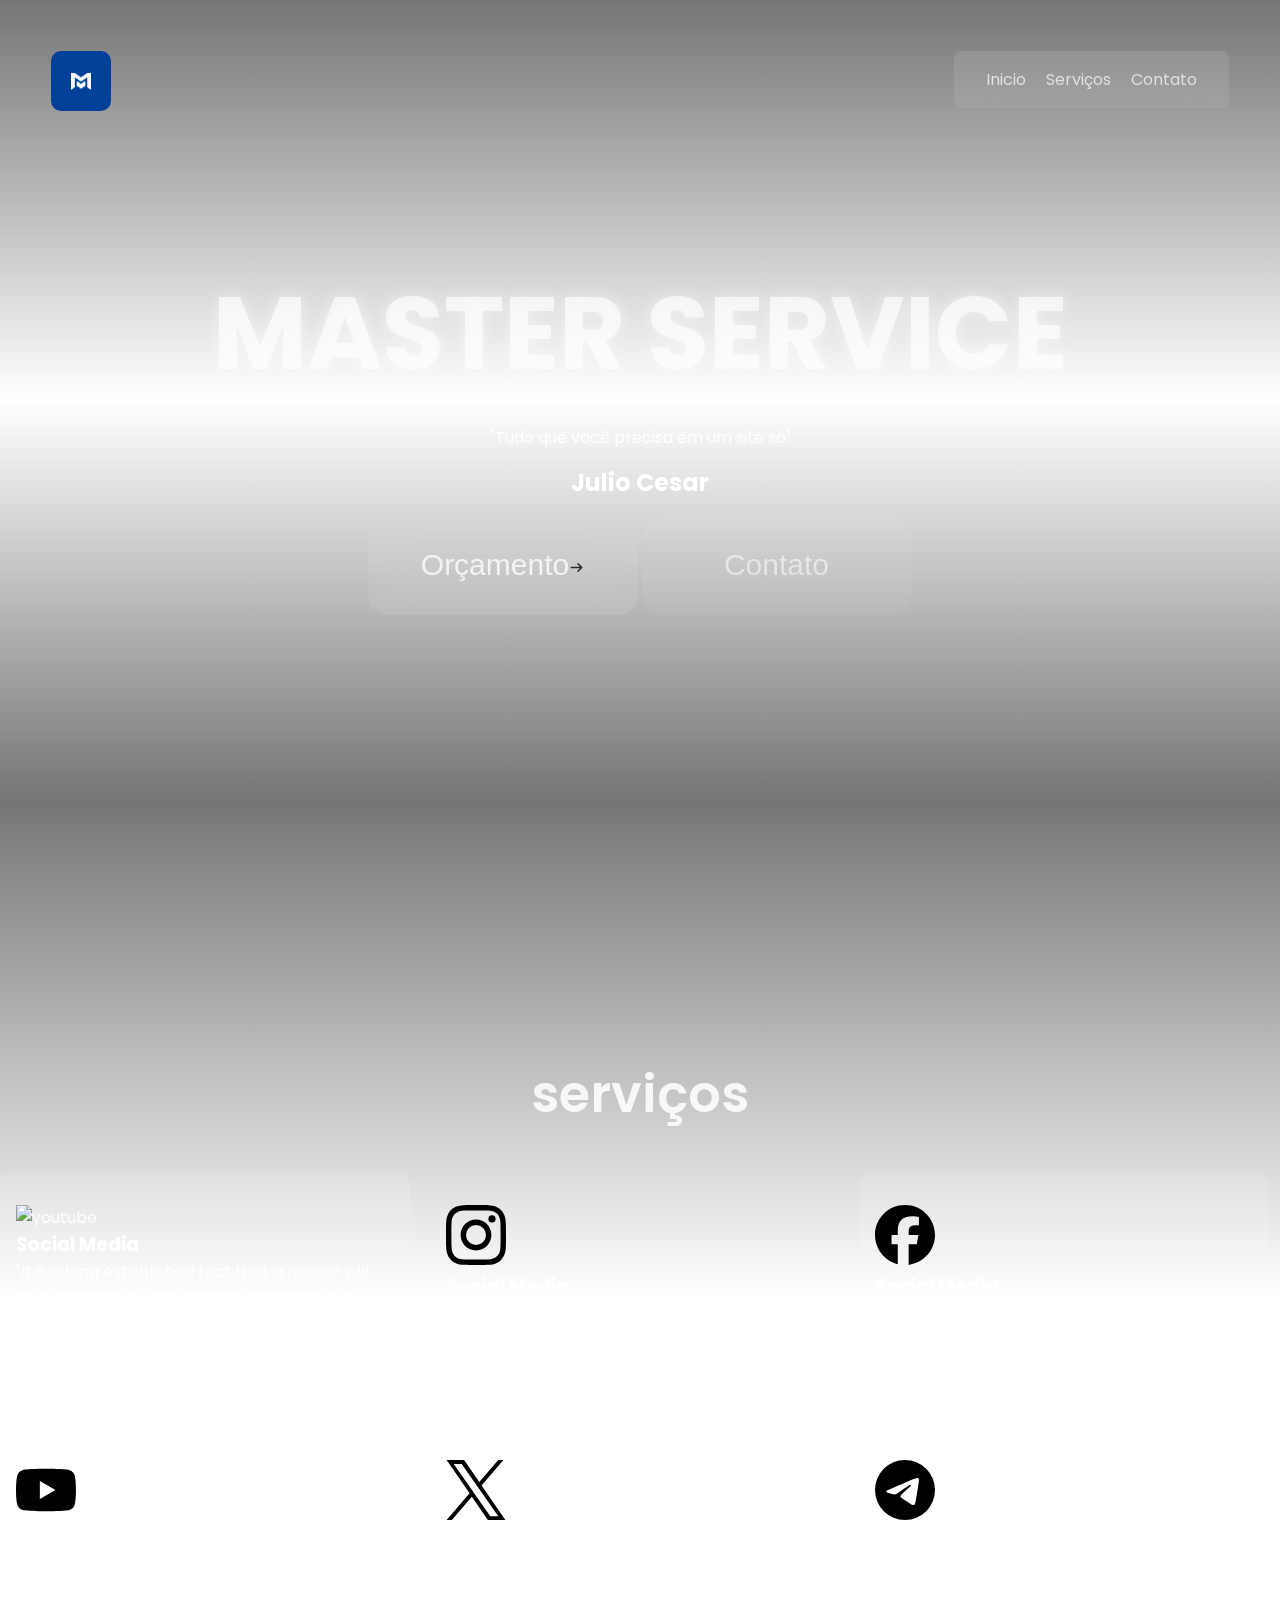
==== index.html @ 33348b89 "criado" ====
<!doctype html>
<html lang="pt-br">

<head>
  <meta charset="UTF-8" />
  <meta name="viewport" content="width=device-width, initial-scale=1.0" />
  <link rel="stylesheet" href="style.css">
  <link rel="preconnect" href="https://fonts.googleapis.com">
  <link rel="preconnect" href="https://fonts.gstatic.com" crossorigin>
  <link
    href="https://fonts.googleapis.com/css2?family=Poppins:ital,wght@0,100;0,200;0,300;0,400;0,500;0,600;0,700;0,800;0,900;1,100;1,200;1,300;1,400;1,500;1,600;1,700;1,800;1,900&display=swap"
    rel="stylesheet">
  <title>Master Service</title>
</head>

<body>
  <header>
    <img class="logo" src="assets/logo Master Service.png" alt="Logo">
    <nav>
      <ul>
        <li><a href="#inicio">Inicio</a></li>
        <li><a href="#servicos">Serviços</a></li>
        <li><a href="https://wa.me/5515992803358" target="_blank">Contato</a></li>
      </ul>
    </nav>
  </header>

  <!-- SEÇÂO 1 -->
  <section class="seçao1" id="inicio">
    <h2>MASTER SERVICE</h2>
    <p>"Tudo que você precisa em um site só"</p>
    <div>
      <H1>Julio Cesar</H1>
    </div>
    <div class="buttons">
      <button>Orçamento<img class="arrow" src="assets/arrow-right-solid-full.svg" alt=""></button>
     <a class="wzap" href="https://wa.me/5515992803358" target="_blank"><button>Contato</button></a>
    </div>
    <div class="transiçao"></div>
  </section>

  <!-- SEÇÃO 2 -->
  <section class="seçao2" id="servicos">
    <h2>serviços</h2>
    <div class="divCard">
      <div class="card branco">
        <img src="assets/youtubenegative.svg" alt="youtube">
        <h3>Social Media</h3>
        <p>
          "It is a long established fact that a reader will be distracted by
          the readable content of a page when looking at its layout."
        </p>
      </div>
      <div class="card">
        <img src="assets/instagram.svg" alt="instagram">
        <h3>Social Media</h3>
        <p>
          "It is a long established fact that a reader will be distracted by
          the readable content of a page when looking at its layout."
        </p>
      </div>
      <div class="card branco">
        <img src="assets/facebook.svg" alt="facebook">
        <h3>Social Media</h3>
        <p>
          "It is a long established fact that a reader will be distracted by
          the readable content of a page when looking at its layout."
        </p>
      </div>
      <div class="card">
        <img src="assets/youtube.svg" alt="youtube">
        <h3>Social Media</h3>
        <p>
          "It is a long established fact that a reader will be distracted by
          the readable content of a page when looking at its layout."
        </p>
      </div>
      <div class="card branco">
        <img src="assets/x.svg" alt="x">
        <h3>Social Media</h3>
        <p>
          "It is a long established fact that a reader will be distracted by
          the readable content of a page when looking at its layout."
        </p>
      </div>
      <div class="card">
        <img src="assets/telegram.svg" alt="telegram">
        <h3>Social Media</h3>
        <p>
          "It is a long established fact that a reader will be distracted by
          the readable content of a page when looking at its layout."
        </p>
      </div>
    </div>
    <!-- SEÇÃO TRABALHOS -->
    <h2>Trabalho </h2>
    <p> "It is a long established fact that a reader will be distracted by
      the readable content of a page when looking at its layout."</p>


  </section>
</body>

</html>
---- style.css ----
.arrow{
  width: 15px;
  height: auto;
}

*{
  margin: 0;
  padding: 0;
  box-sizing: border-box;
}

html{
  scroll-behavior: smooth;

}

body{
   background-image: url("assets/abstract-luxury-gradient-blue-background-smooth-dark-blue-with-black-vignette-studio-banner.jpg");
  background-size: cover; 
  color: white;
  font-family: 'Poppins';
}

button{
  width: 270px;
  height: 100px;
  background-color: rgba(255, 255, 255, 0.096);
  padding: 16px 32px;
  border-radius: 20px;
  backdrop-filter: blur(20px);
  border: none;
  color: white;
  font-size: 30px;
  cursor: pointer;
  opacity: 0.8;
  transition: all 0.3s;

}
button:hover{
  opacity: 1;
  transform: translateY(5px);
  box-shadow: 0 5px 10px rgba(255, 255, 255, 0.2);
}

.logo{
  width: 60px;
  height: auto;
  border-radius: 10px;
}
header{
  display: flex;
  justify-content: space-between;
  padding: 4%;
  position: fixed;
  top: 0;
  left: 0;
  right: 0;
  z-index: 1000;

  nav ul{
    display: flex;
    gap: 20px;
    list-style-type: none;
    background-color: rgba(255, 255, 255, 0.096);
    padding: 16px 32px;
    border-radius: 8px;
    backdrop-filter: blur(20px);

  }
}

a{
  color: white;
  opacity: .7;
  text-decoration: none;
  transition: all 0.3s;
}
a:hover{
  opacity: 1;
} 

.seçao1::before{
  content: "";
  position: absolute;
  top: 0;
  left: 0;
  width: 100%;
  height: 800px;
  background: linear-gradient( rgba(0, 0, 0, 0.541), rgba(0, 0, 0, 0), rgba(0, 0, 0, 0.541));
  z-index: -1;
}
.seçao1{
 
  display: flex;
  flex-direction: column;
  width: 100%;
  height: 800px;
  align-items: center;
  gap: 15px;
  padding: 20% 0;
  h2 {
    position: 1000px 500px;
    font-size: 8vw;
    font-weight: 600px;
    color: rgba(255, 255, 255, 0.623);
    text-shadow: 0 0 15px rgba(255, 255, 255, 0.5);

  }  
 
}

.conteudoPrincipal{
  display: flex;
  flex-direction: column;
  gap: 20px;
  align-items: center;
  justify-content: center;
  h1{
    font-size: 5vw;
    font-weight: 600;
    color: rgb(255, 255, 255);
    
  }

  .buttons{
    display: flex;
    align-items: center;
    justify-content: center;
   
    }

}

  .seçao2::before{
    content: "";
    position: absolute;
    top: 0;
    left: 0;
    width: 100%;
    height: 100%;
    background: linear-gradient( rgba(0, 0, 0, 0.541), rgba(0, 0, 0, 0), rgba(0, 0, 0, 0));
    z-index: -1;
  }

.seçao2{
  position: relative;
  height: 1000px;
  background-color: rgba(19, 12, 41, 0);
  display: flex;
  flex-direction: column;
  align-items: center;
  gap: 40px;
  padding: 20% 0;

  h2{
    font-size: 4vw;
    font-weight: 600;
    color: rgba(255, 255, 255, 0.863);
  }

  .divCard{
    display: flex;
    gap: 20px;
    flex-wrap: wrap;;

  }

  .card{
    width: 32%;
    padding: 32px 16px;
  }

  .branco{
    background-color: rgba(255, 255, 255, 0.10);
    border-radius: 10px;  }
}

.transiçao{
  position: inherit;;
  bottom: 0;
  width: 100%;
  height: 60px;
  background: linear-gradient(to bottom, transparent, rgba(19, 12, 41, 0.658), transparent);
}

img{ height: 60px;
  width: auto;
}
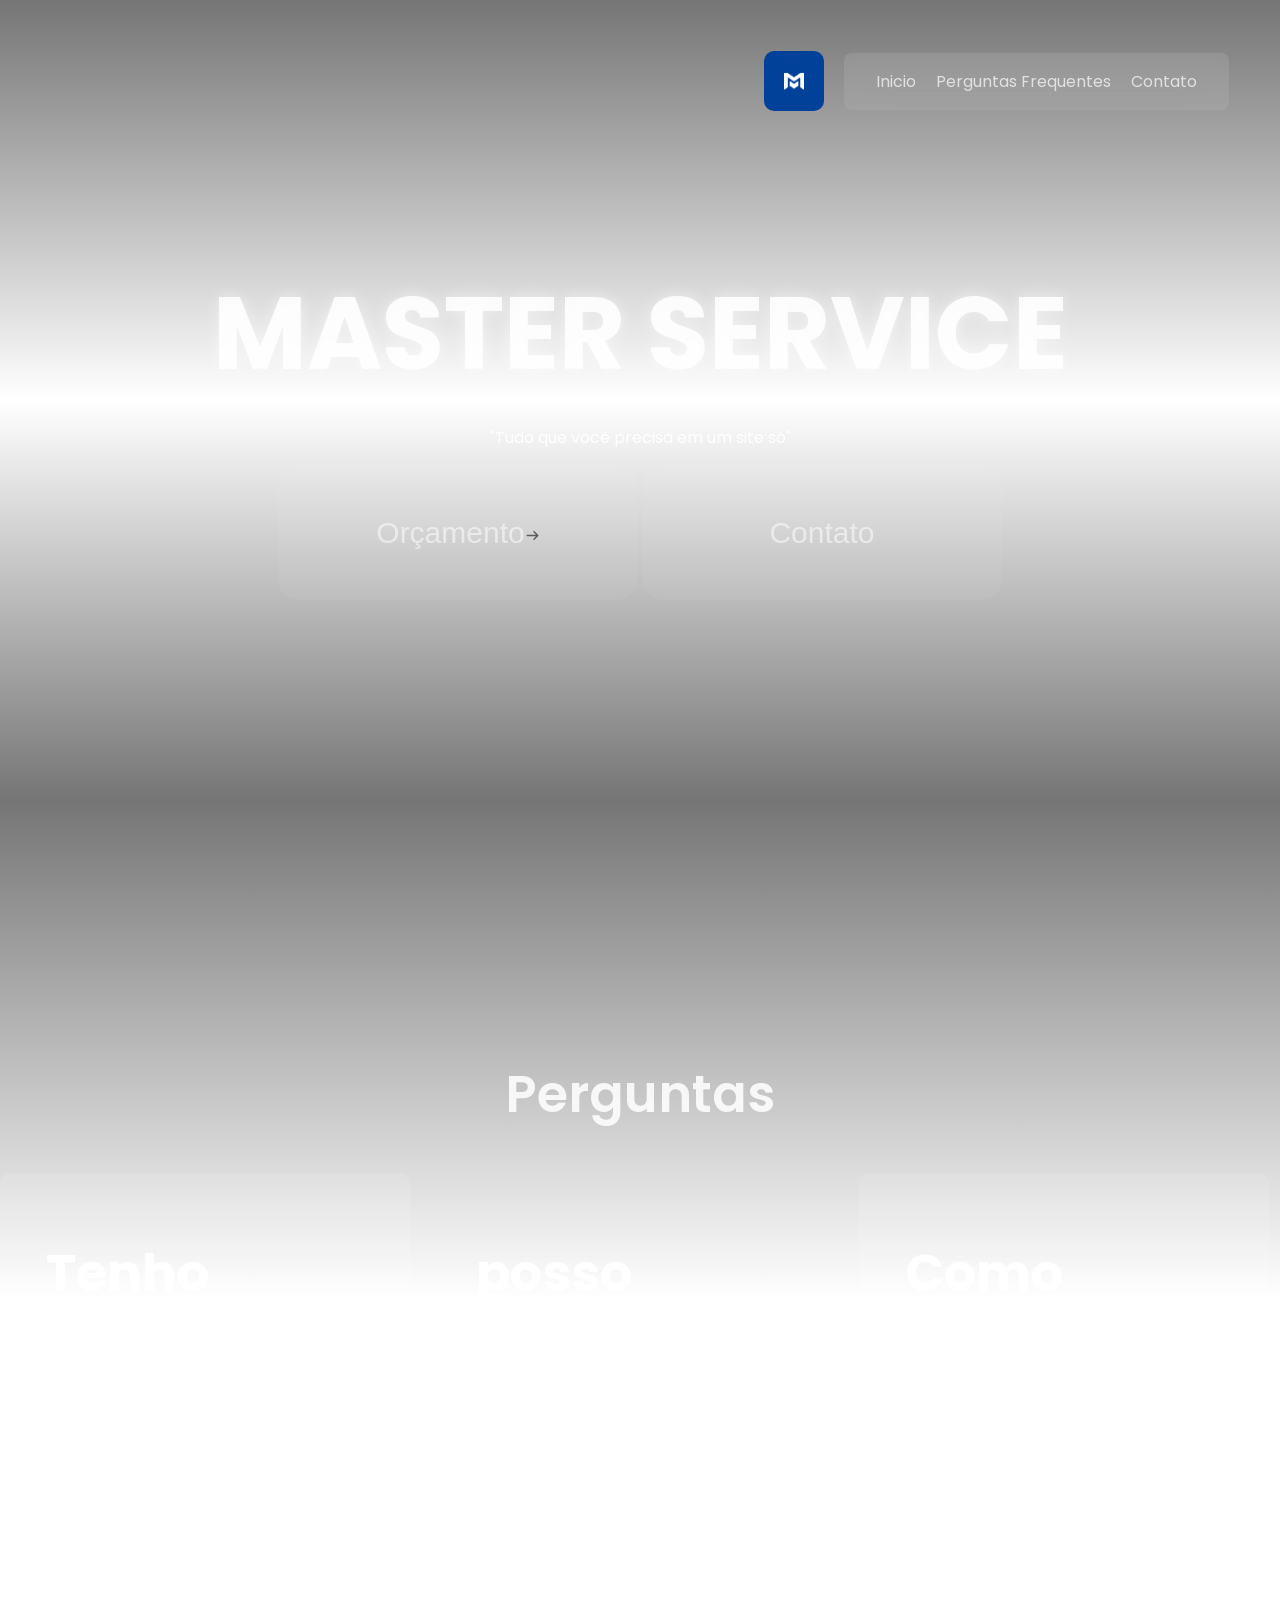
==== commit 90d543da: "Add files via upload" ====
--- a/index.html
+++ b/index.html
@@ -19,7 +19,7 @@
     <nav>
       <ul>
         <li><a href="#inicio">Inicio</a></li>
-        <li><a href="#servicos">Serviços</a></li>
+        <li><a href="#servicos">Perguntas Frequentes</a></li>
         <li><a href="https://wa.me/5515992803358" target="_blank">Contato</a></li>
       </ul>
     </nav>
@@ -29,11 +29,8 @@
   <section class="seçao1" id="inicio">
     <h2>MASTER SERVICE</h2>
     <p>"Tudo que você precisa em um site só"</p>
-    <div>
-      <H1>Julio Cesar</H1>
-    </div>
     <div class="buttons">
-      <button>Orçamento<img class="arrow" src="assets/arrow-right-solid-full.svg" alt=""></button>
+     <a href="orcamento.html"><button>Orçamento<img class="arrow" src="assets/arrow-right-solid-full.svg" alt=""></button></a> 
      <a class="wzap" href="https://wa.me/5515992803358" target="_blank"><button>Contato</button></a>
     </div>
     <div class="transiçao"></div>
@@ -41,62 +38,33 @@
 
   <!-- SEÇÃO 2 -->
   <section class="seçao2" id="servicos">
-    <h2>serviços</h2>
+    <h2>Perguntas</h2>
     <div class="divCard">
       <div class="card branco">
-        <img src="assets/youtubenegative.svg" alt="youtube">
-        <h3>Social Media</h3>
-        <p>
-          "It is a long established fact that a reader will be distracted by
-          the readable content of a page when looking at its layout."
-        </p>
+        <h3>Tenho garantia sobre o produto?</h3>
+        <i>dependo do metodo de compra e de seu caso, mas normalmente sim!</i>
       </div>
       <div class="card">
-        <img src="assets/instagram.svg" alt="instagram">
-        <h3>Social Media</h3>
-        <p>
-          "It is a long established fact that a reader will be distracted by
-          the readable content of a page when looking at its layout."
-        </p>
+         <h3>posso garantir meu rembolso?</h3>
+          <i>Sim! Se o rembolso entrar dentro de nossos termos e condiçôes.</i>
       </div>
       <div class="card branco">
-        <img src="assets/facebook.svg" alt="facebook">
-        <h3>Social Media</h3>
-        <p>
-          "It is a long established fact that a reader will be distracted by
-          the readable content of a page when looking at its layout."
-        </p>
+        <h3>Como resgato meu rembolso?</h3>
+        <i>Na botão de "Ajuda" no canto superior direito da tela</i>
       </div>
       <div class="card">
-        <img src="assets/youtube.svg" alt="youtube">
-        <h3>Social Media</h3>
-        <p>
-          "It is a long established fact that a reader will be distracted by
-          the readable content of a page when looking at its layout."
-        </p>
-      </div>
-      <div class="card branco">
-        <img src="assets/x.svg" alt="x">
-        <h3>Social Media</h3>
-        <p>
-          "It is a long established fact that a reader will be distracted by
-          the readable content of a page when looking at its layout."
-        </p>
-      </div>
-      <div class="card">
-        <img src="assets/telegram.svg" alt="telegram">
-        <h3>Social Media</h3>
-        <p>
-          "It is a long established fact that a reader will be distracted by
-          the readable content of a page when looking at its layout."
-        </p>
+         <h3>a quanto tempo essa empresa existe?</h3>
+          <i>Somos novos no mercado, mas a empresa que mais fornece detalhe e segurança de seu envio</i>
       </div>
     </div>
+        
     <!-- SEÇÃO TRABALHOS -->
-    <h2>Trabalho </h2>
+    <h3>Trabalho</h3>
+    <div>
+      <img class="divImagens" src="assets/fiona-murray-degraaff-qZ7tPLt4-vQ-unsplash.jpg" alt=>
+    </div>
     <p> "It is a long established fact that a reader will be distracted by
       the readable content of a page when looking at its layout."</p>
-
 
   </section>
 </body>
--- a/style.css
+++ b/style.css
@@ -10,7 +10,7 @@
 }
 
 html{
-  scroll-behavior: smooth;
+  scroll-behavior: smooth;  
 
 }
 
@@ -22,8 +22,8 @@
 }
 
 button{
-  width: 270px;
-  height: 100px;
+  width: 40vh;
+  height: 15vh;
   background-color: rgba(255, 255, 255, 0.096);
   padding: 16px 32px;
   border-radius: 20px;
@@ -44,18 +44,20 @@
 
 .logo{
   width: 60px;
-  height: auto;
+  height: 60px;
   border-radius: 10px;
 }
 header{
   display: flex;
-  justify-content: space-between;
+  align-items: center;
   padding: 4%;
   position: fixed;
   top: 0;
-  left: 0;
   right: 0;
+  left: auto;
   z-index: 1000;
+  gap: 20px;
+  width: auto;
 
   nav ul{
     display: flex;
@@ -102,7 +104,7 @@
     position: 1000px 500px;
     font-size: 8vw;
     font-weight: 600px;
-    color: rgba(255, 255, 255, 0.623);
+    color: rgba(255, 255, 255, 0.856);
     text-shadow: 0 0 15px rgba(255, 255, 255, 0.5);
 
   }  
@@ -161,11 +163,15 @@
   .divCard{
     display: flex;
     gap: 20px;
-    flex-wrap: wrap;;
+    flex-wrap: wrap;
+    font-size: 0.90rem;
 
   }
 
   .card{
+    display: grid;
+    grid-template-columns: repeat(auto-fit, minmax(250px, 1fr));
+    gap: 2rem;
     width: 32%;
     padding: 32px 16px;
   }
@@ -173,6 +179,11 @@
   .branco{
     background-color: rgba(255, 255, 255, 0.10);
     border-radius: 10px;  }
+
+    h3{
+      padding: 30px;
+      font-size: 4vw;
+    }
 }
 
 .transiçao{
@@ -186,3 +197,137 @@
 img{ height: 60px;
   width: auto;
 }
+
+.divImagens{
+  width: 100vh;
+  height: auto;
+  display: flex;
+  align-items: right;
+  justify-content: right;
+  flex-direction: column;
+}
+
+/* RESPONSIVIDADE */
+@media (max-width: 768px) {
+  button {
+    width: 90%;
+    max-width: 280px;
+    height: auto;
+    padding: 12px 20px;
+    font-size: 18px;
+  }
+  
+  .logo {
+    width: 45px;
+    height: 45px;
+  }
+  
+  header {
+    padding: 3%;
+    right: 0;
+    left: auto;
+    width: auto;
+  }
+  
+  nav ul {
+    gap: 12px;
+    padding: 12px 20px;
+    font-size: 13px;
+  }
+  
+  .seçao1 {
+    height: auto;
+    padding: 120px 5% 30px 5%;
+  }
+  
+  .seçao1::before {
+    height: 100%;
+  }
+  
+  .seçao1 h2 {
+    font-size: 28px;
+  }
+  
+  .seçao2 {
+    height: auto;
+    padding: 40px 5%;
+  }
+  
+  .seçao2 h2 {
+    font-size: 24px;
+  }
+  
+  .divCard {
+    flex-direction: column;
+    align-items: center;
+  }
+  
+  .card {
+    width: 100%;
+    max-width: 280px !important;
+    padding: 20px 16px;
+  }
+  
+  .card h3 {
+    font-size: 18px;
+    padding: 10px 0;
+  }
+  
+  .divImagens {
+    width: 90%;
+    max-width: 100%;
+  }
+}
+
+@media (max-width: 480px) {
+  button {
+    width: 100%;
+    font-size: 16px;
+    padding: 10px 16px;
+    height: auto;
+  }
+  
+  .logo {
+    width: 40px;
+    height: 40px;
+  }
+  
+  header {
+    padding: 2%;
+    right: 0;
+    left: auto;
+    width: auto;
+  }
+  
+  nav ul {
+    gap: 10px;
+    padding: 10px 16px;
+    font-size: 12px;
+  }
+  
+  .seçao1 {
+    padding: 80px 5% 20px 5%;
+  }
+  
+  .seçao1 h2 {
+    font-size: 22px;
+  }
+  
+  .seçao2 {
+    padding: 30px 5%;
+  }
+  
+  .seçao2 h2 {
+    font-size: 20px;
+  }
+  
+  .card {
+    width: 100% !important;
+    padding: 15px 12px;
+  }
+  
+  .card h3 {
+    font-size: 16px;
+    padding: 8px 0;
+  }
+}
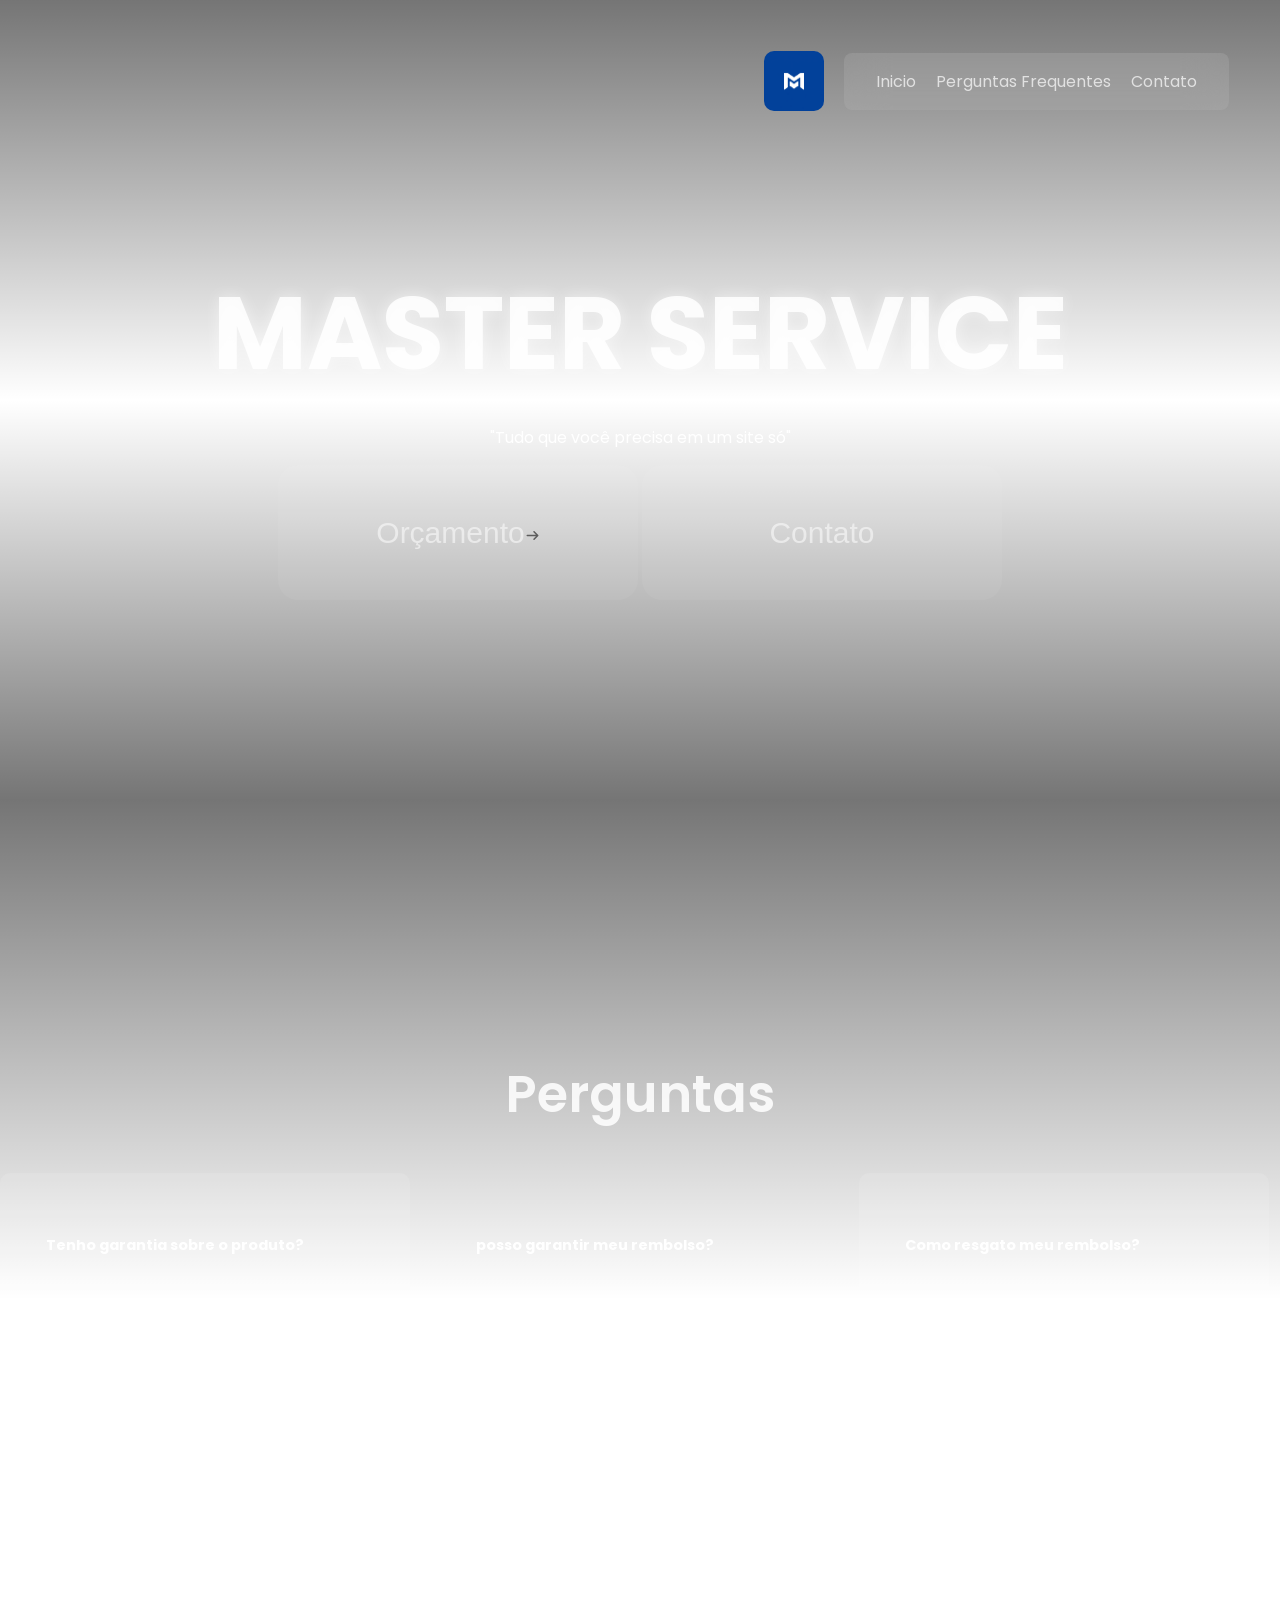
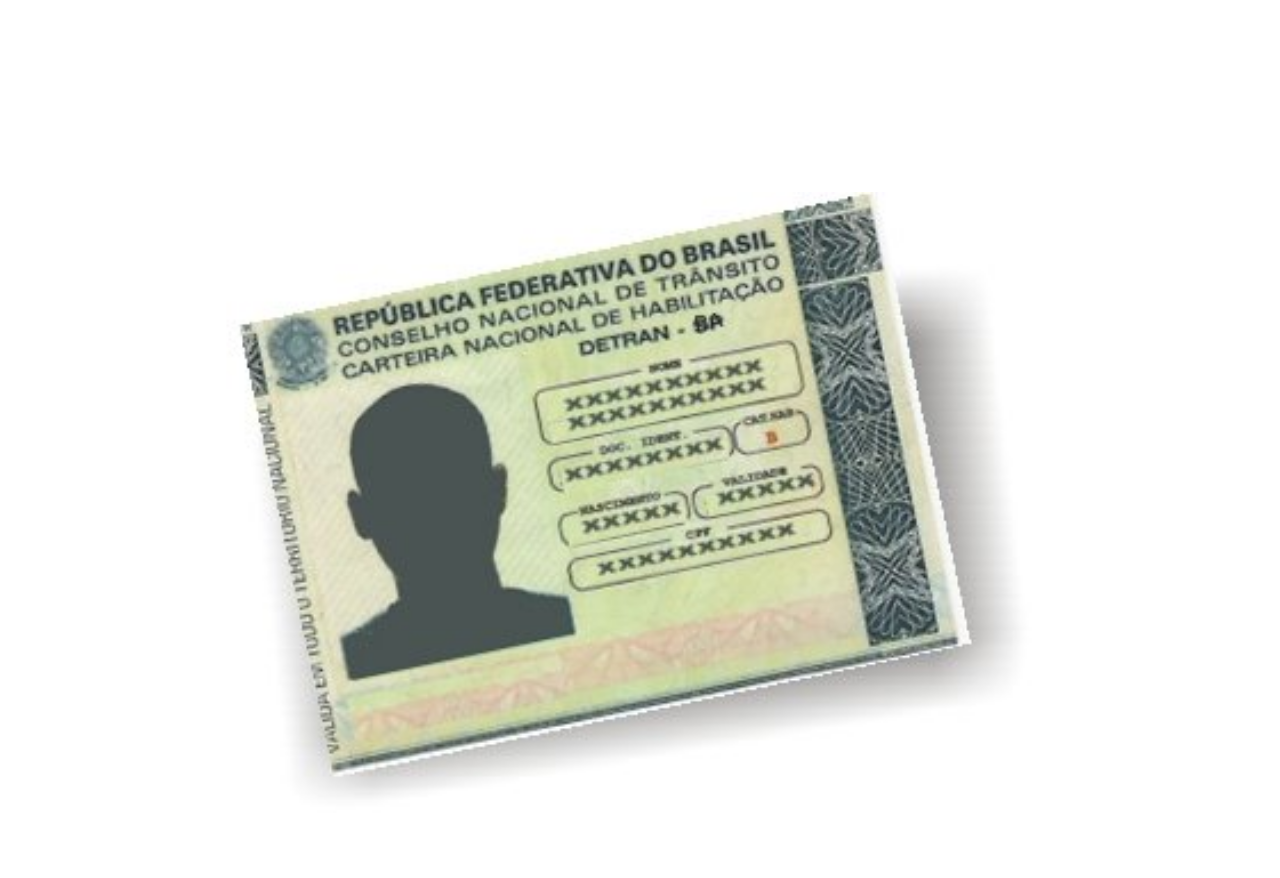
==== commit 44b72754: "Add files via upload" ====
--- a/index.html
+++ b/index.html
@@ -61,7 +61,7 @@
     <!-- SEÇÃO TRABALHOS -->
     <h3>Trabalho</h3>
     <div>
-      <img class="divImagens" src="assets/fiona-murray-degraaff-qZ7tPLt4-vQ-unsplash.jpg" alt=>
+      <img class="divImagens" src="assets/cnh.jpg" alt=>
     </div>
     <p> "It is a long established fact that a reader will be distracted by
       the readable content of a page when looking at its layout."</p>
--- a/style.css
+++ b/style.css
@@ -165,6 +165,8 @@
     gap: 20px;
     flex-wrap: wrap;
     font-size: 0.90rem;
+    
+    
 
   }
 
@@ -182,16 +184,8 @@
 
     h3{
       padding: 30px;
-      font-size: 4vw;
+      font-size: 0.90rem;
     }
-}
-
-.transiçao{
-  position: inherit;;
-  bottom: 0;
-  width: 100%;
-  height: 60px;
-  background: linear-gradient(to bottom, transparent, rgba(19, 12, 41, 0.658), transparent);
 }
 
 img{ height: 60px;
@@ -210,6 +204,7 @@
 /* RESPONSIVIDADE */
 @media (max-width: 768px) {
   button {
+    justify-items:baseline;
     width: 90%;
     max-width: 280px;
     height: auto;
@@ -330,4 +325,10 @@
     font-size: 16px;
     padding: 8px 0;
   }
-}
+
+  .buttons{
+    display: flex;
+    justify-content: center;
+    align-items: center;
+  }
+}
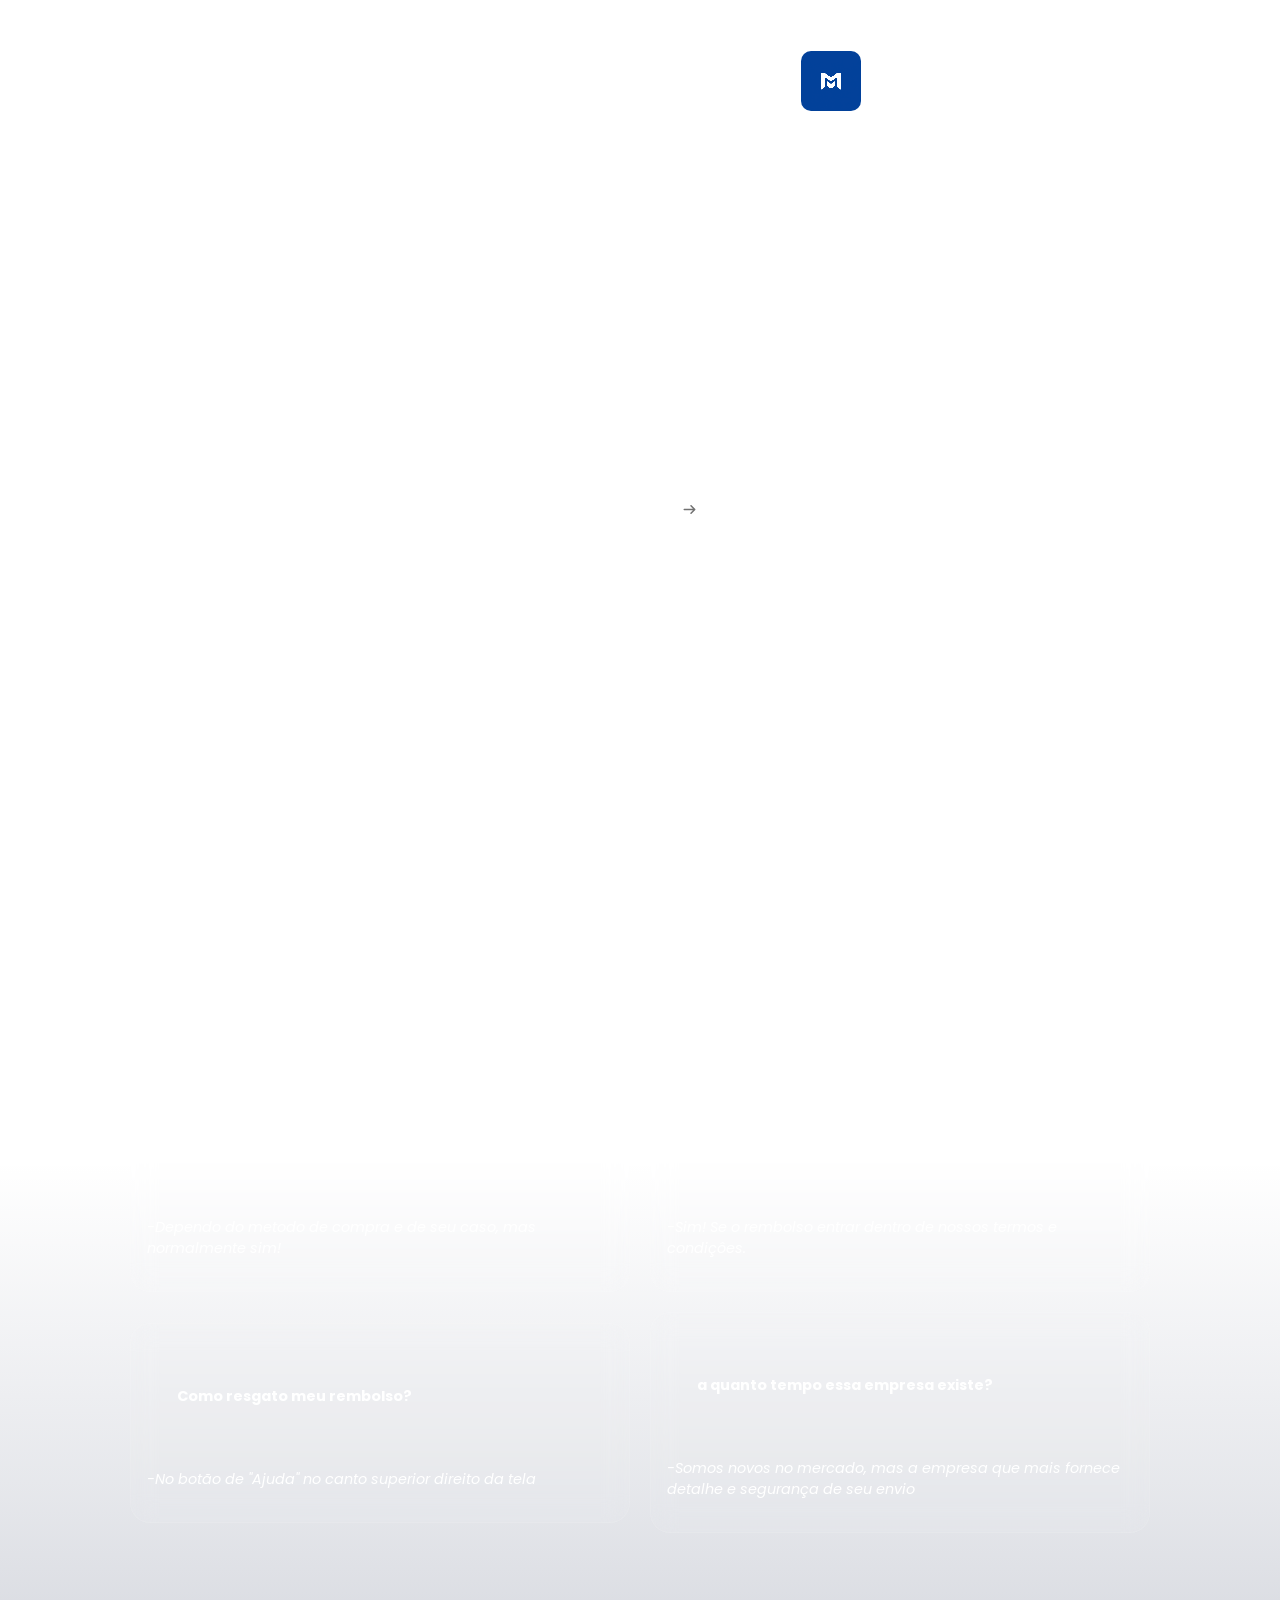
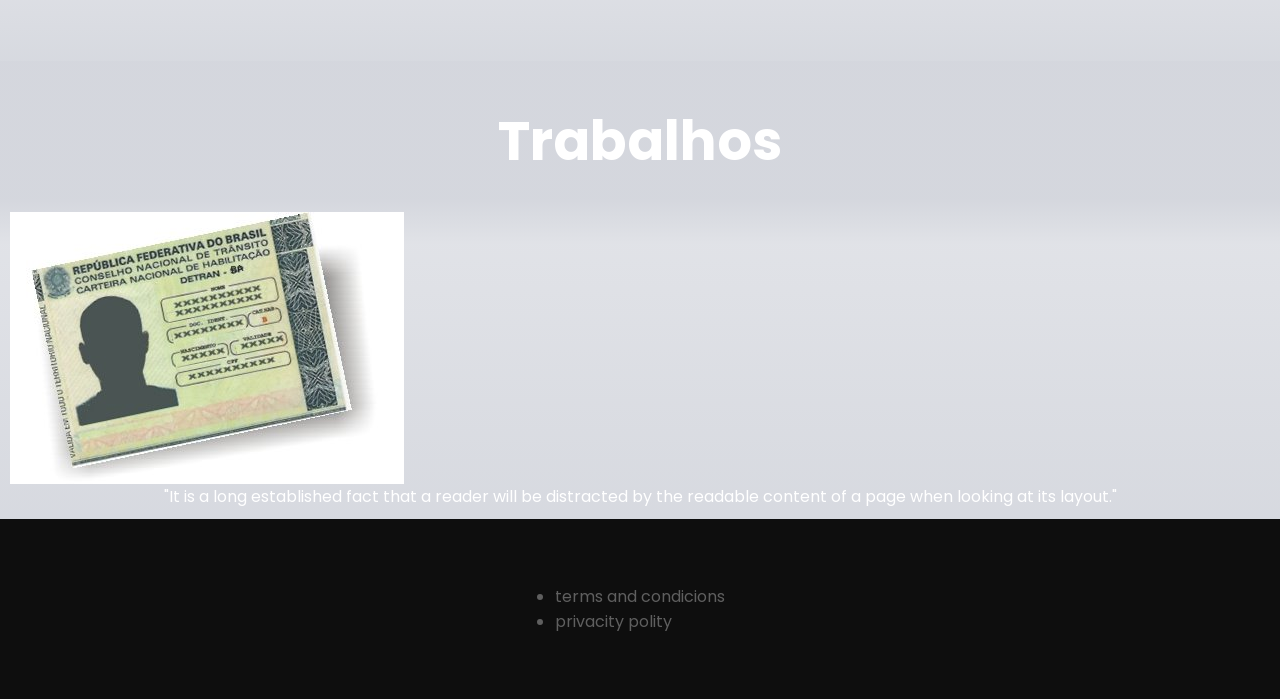
==== commit b065d42b: "Add files via upload" ====
--- a/index.html
+++ b/index.html
@@ -19,8 +19,8 @@
     <nav>
       <ul>
         <li><a href="#inicio">Inicio</a></li>
-        <li><a href="#servicos">Perguntas Frequentes</a></li>
-        <li><a href="https://wa.me/5515992803358" target="_blank">Contato</a></li>
+        <li><a href="#servicos">Perguntas</a></li>
+        <li><a href="https://wa.me/5515992803358" target="_blank">Ajuda</a></li>
       </ul>
     </nav>
   </header>
@@ -30,43 +30,55 @@
     <h2>MASTER SERVICE</h2>
     <p>"Tudo que você precisa em um site só"</p>
     <div class="buttons">
-     <a href="orcamento.html"><button>Orçamento<img class="arrow" src="assets/arrow-right-solid-full.svg" alt=""></button></a> 
-     <a class="wzap" href="https://wa.me/5515992803358" target="_blank"><button>Contato</button></a>
+     <a class="button" href="orcamento.html"><button>Orçamento<img class="arrow" src="assets/arrow-right-solid-full.svg" alt=""></button></a> 
     </div>
     <div class="transiçao"></div>
   </section>
 
   <!-- SEÇÃO 2 -->
   <section class="seçao2" id="servicos">
-    <h2>Perguntas</h2>
+    <h2>Perguntas frequentes</h2>
     <div class="divCard">
       <div class="card branco">
         <h3>Tenho garantia sobre o produto?</h3>
-        <i>dependo do metodo de compra e de seu caso, mas normalmente sim!</i>
+        <i>-Dependo do metodo de compra e de seu caso, mas normalmente sim!</i>
       </div>
       <div class="card">
          <h3>posso garantir meu rembolso?</h3>
-          <i>Sim! Se o rembolso entrar dentro de nossos termos e condiçôes.</i>
+          <i>-Sim! Se o rembolso entrar dentro de nossos termos e condiçôes.</i>
       </div>
       <div class="card branco">
         <h3>Como resgato meu rembolso?</h3>
-        <i>Na botão de "Ajuda" no canto superior direito da tela</i>
+        <i>-No botão de "Ajuda" no canto superior direito da tela</i>
       </div>
       <div class="card">
          <h3>a quanto tempo essa empresa existe?</h3>
-          <i>Somos novos no mercado, mas a empresa que mais fornece detalhe e segurança de seu envio</i>
+          <i>-Somos novos no mercado, mas a empresa que mais fornece detalhe e segurança de seu envio</i>
       </div>
     </div>
-        
+  </section>
     <!-- SEÇÃO TRABALHOS -->
-    <h3>Trabalho</h3>
-    <div>
+     <section class="trabalhos">
+      <h3>Trabalhos</h3>
+    <div class="imgeTrabalho">
       <img class="divImagens" src="assets/cnh.jpg" alt=>
     </div>
     <p> "It is a long established fact that a reader will be distracted by
       the readable content of a page when looking at its layout."</p>
+     </section>
+    
 
-  </section>
+  
+
+      <section class="footer">
+        <footer>
+           <ul>
+            <li>terms and condicions</li>
+            <li>privacity polity</li>
+           </ul>
+        </footer>
+     </section>
+  
 </body>
 
 </html>
--- a/style.css
+++ b/style.css
@@ -22,15 +22,15 @@
 }
 
 button{
-  width: 40vh;
-  height: 15vh;
+  width: 35vh;
+  height: 10vh;
   background-color: rgba(255, 255, 255, 0.096);
   padding: 16px 32px;
   border-radius: 20px;
   backdrop-filter: blur(20px);
   border: none;
   color: white;
-  font-size: 30px;
+  font-size: 20px;
   cursor: pointer;
   opacity: 0.8;
   transition: all 0.3s;
@@ -48,6 +48,7 @@
   border-radius: 10px;
 }
 header{
+  width: 100%;
   display: flex;
   align-items: center;
   padding: 4%;
@@ -56,8 +57,9 @@
   right: 0;
   left: auto;
   z-index: 1000;
-  gap: 20px;
+  gap: 100px;
   width: auto;
+  justify-content: space-between;
 
   nav ul{
     display: flex;
@@ -81,14 +83,14 @@
   opacity: 1;
 } 
 
-.seçao1::before{
+.seçao:before{
   content: "";
   position: absolute;
   top: 0;
   left: 0;
   width: 100%;
   height: 800px;
-  background: linear-gradient( rgba(0, 0, 0, 0.541), rgba(0, 0, 0, 0), rgba(0, 0, 0, 0.541));
+  background: linear-gradient(to bottom, rgba(0, 0, 0, 0.45) 0%, rgba(0, 0, 0, 0) 60%, rgba(5, 20, 60, 0.12) 85%, rgba(5, 20, 60, 0.16) 100%);
   z-index: -1;
 }
 .seçao1{
@@ -96,7 +98,7 @@
   display: flex;
   flex-direction: column;
   width: 100%;
-  height: 800px;
+  min-height: auto;
   align-items: center;
   gap: 15px;
   padding: 20% 0;
@@ -128,6 +130,7 @@
     display: flex;
     align-items: center;
     justify-content: center;
+    transform: scaleX(-300px);
    
     }
 
@@ -140,19 +143,18 @@
     left: 0;
     width: 100%;
     height: 100%;
-    background: linear-gradient( rgba(0, 0, 0, 0.541), rgba(0, 0, 0, 0), rgba(0, 0, 0, 0));
+    background: linear-gradient(to top, rgba(5, 20, 60, 0.16) 0%, rgba(5, 20, 60, 0.10) 20%, rgba(0, 0, 0, 0) 60%);
     z-index: -1;
   }
 
 .seçao2{
   position: relative;
-  height: 1000px;
   background-color: rgba(19, 12, 41, 0);
   display: flex;
   flex-direction: column;
   align-items: center;
   gap: 40px;
-  padding: 20% 0;
+  padding: 10% 0;
 
   h2{
     font-size: 4vw;
@@ -160,11 +162,25 @@
     color: rgba(255, 255, 255, 0.863);
   }
 
+
+  .card{
+    background: rgba(255,255,255,.05);
+    border: 1px solid rgba(255,255,255,.1);
+    border-radius: 20px;
+    backdrop-filter: blur(12px);
+  }
+
+
+}
   .divCard{
     display: flex;
     gap: 20px;
     flex-wrap: wrap;
     font-size: 0.90rem;
+    height: auto;
+    width: 90%;
+    align-items: center;
+    justify-content: center;
     
     
 
@@ -172,9 +188,8 @@
 
   .card{
     display: grid;
-    grid-template-columns: repeat(auto-fit, minmax(250px, 1fr));
     gap: 2rem;
-    width: 32%;
+    width: 500px;
     padding: 32px 16px;
   }
 
@@ -186,14 +201,51 @@
       padding: 30px;
       font-size: 0.90rem;
     }
-}
+
+    .trabalhos{
+      display: flex;
+      flex-direction: column;
+      align-items: center;
+      padding: 10px;
+      position: relative;
+       
+      h3{
+    font-size: 3.4rem;
+      }
+     
+    }
+
+
+.trabalhos::before{
+  content: "";
+  position: absolute;
+  top: 0;
+  left: 0;
+  width: 100%;
+  height: 100%;
+  background: linear-gradient(to bottom, rgba(8, 22, 61, 0.171) 30%, rgba(5, 20, 60, 0.12) 40%, rgba(5, 20, 60, 0.16) 100%);
+  z-index: -1;
+  pointer-events: none;
+}
+
+    .imgeTrabalho{
+      display: flex;
+      height: auto;
+      width: 10vw;
+      flex-direction: row;
+      align-self: start;
+      border-radius: 10px;
+      border: 2px;
+    }
+
 
 img{ height: 60px;
   width: auto;
+  image-rendering: pixelated;
 }
 
 .divImagens{
-  width: 100vh;
+  width: 50vh;
   height: auto;
   display: flex;
   align-items: right;
@@ -201,134 +253,69 @@
   flex-direction: column;
 }
 
-/* RESPONSIVIDADE */
-@media (max-width: 768px) {
-  button {
-    justify-items:baseline;
-    width: 90%;
-    max-width: 280px;
+.footer{
+    display: flex;
+    background-color: rgb(14, 14, 14);
+    width: auto;
+    height: 20vh;
+    flex-direction: row;
+    align-items: center;
+    justify-content: center;
+    padding: 10px;
+    gap: 10px;
+    color: rgba(255, 255, 255, 0.336);
+}
+
+@media (max-width: 768px){
+
+  .logo{
+
+    max-width: 40px;
     height: auto;
-    padding: 12px 20px;
-    font-size: 18px;
-  }
-  
-  .logo {
-    width: 45px;
-    height: 45px;
-  }
-  
-  header {
-    padding: 3%;
-    right: 0;
-    left: auto;
-    width: auto;
-  }
-  
-  nav ul {
-    gap: 12px;
-    padding: 12px 20px;
-    font-size: 13px;
-  }
-  
-  .seçao1 {
-    height: auto;
-    padding: 120px 5% 30px 5%;
-  }
-  
-  .seçao1::before {
-    height: 100%;
-  }
-  
-  .seçao1 h2 {
-    font-size: 28px;
-  }
-  
-  .seçao2 {
-    height: auto;
-    padding: 40px 5%;
-  }
-  
-  .seçao2 h2 {
-    font-size: 24px;
-  }
-  
-  .divCard {
-    flex-direction: column;
-    align-items: center;
-  }
-  
-  .card {
-    width: 100%;
-    max-width: 280px !important;
-    padding: 20px 16px;
-  }
-  
-  .card h3 {
-    font-size: 18px;
-    padding: 10px 0;
-  }
-  
-  .divImagens {
-    width: 90%;
-    max-width: 100%;
-  }
-}
-
-@media (max-width: 480px) {
-  button {
-    width: 100%;
-    font-size: 16px;
-    padding: 10px 16px;
-    height: auto;
-  }
-  
-  .logo {
-    width: 40px;
-    height: 40px;
-  }
-  
-  header {
-    padding: 2%;
-    right: 0;
-    left: auto;
-    width: auto;
-  }
-  
-  nav ul {
-    gap: 10px;
-    padding: 10px 16px;
-    font-size: 12px;
-  }
-  
-  .seçao1 {
-    padding: 80px 5% 20px 5%;
-  }
-  
-  .seçao1 h2 {
-    font-size: 22px;
-  }
-  
-  .seçao2 {
-    padding: 30px 5%;
-  }
-  
-  .seçao2 h2 {
-    font-size: 20px;
-  }
-  
-  .card {
-    width: 100% !important;
-    padding: 15px 12px;
-  }
-  
-  .card h3 {
-    font-size: 16px;
-    padding: 8px 0;
-  }
-
-  .buttons{
-    display: flex;
-    justify-content: center;
-    align-items: center;
-  }
-}
+  }
+
+  header{
+    width: 99%;
+    height: 10%;
+  }
+
+  nav{
+    height: 20;
+    max-width: 60%;
+
+    ul{
+      padding: 8px 16px;
+    }
+    
+    a{
+      font-size: 0.60rem;
+    }
+  }
+
+  .seçao1{
+
+    padding-bottom: 300px;
+
+    h2{
+      font-size: 2.4rem;
+    }
+
+    p{
+      font-size: 0.60rem;
+    }
+  }
+
+  .seçao2{
+    h2{
+      font-size: 1.5rem;
+    }
+
+
+  }
+
+  .button{
+    padding: 8px 16px;
+    font-size: 1rem;
+
+  }
+}
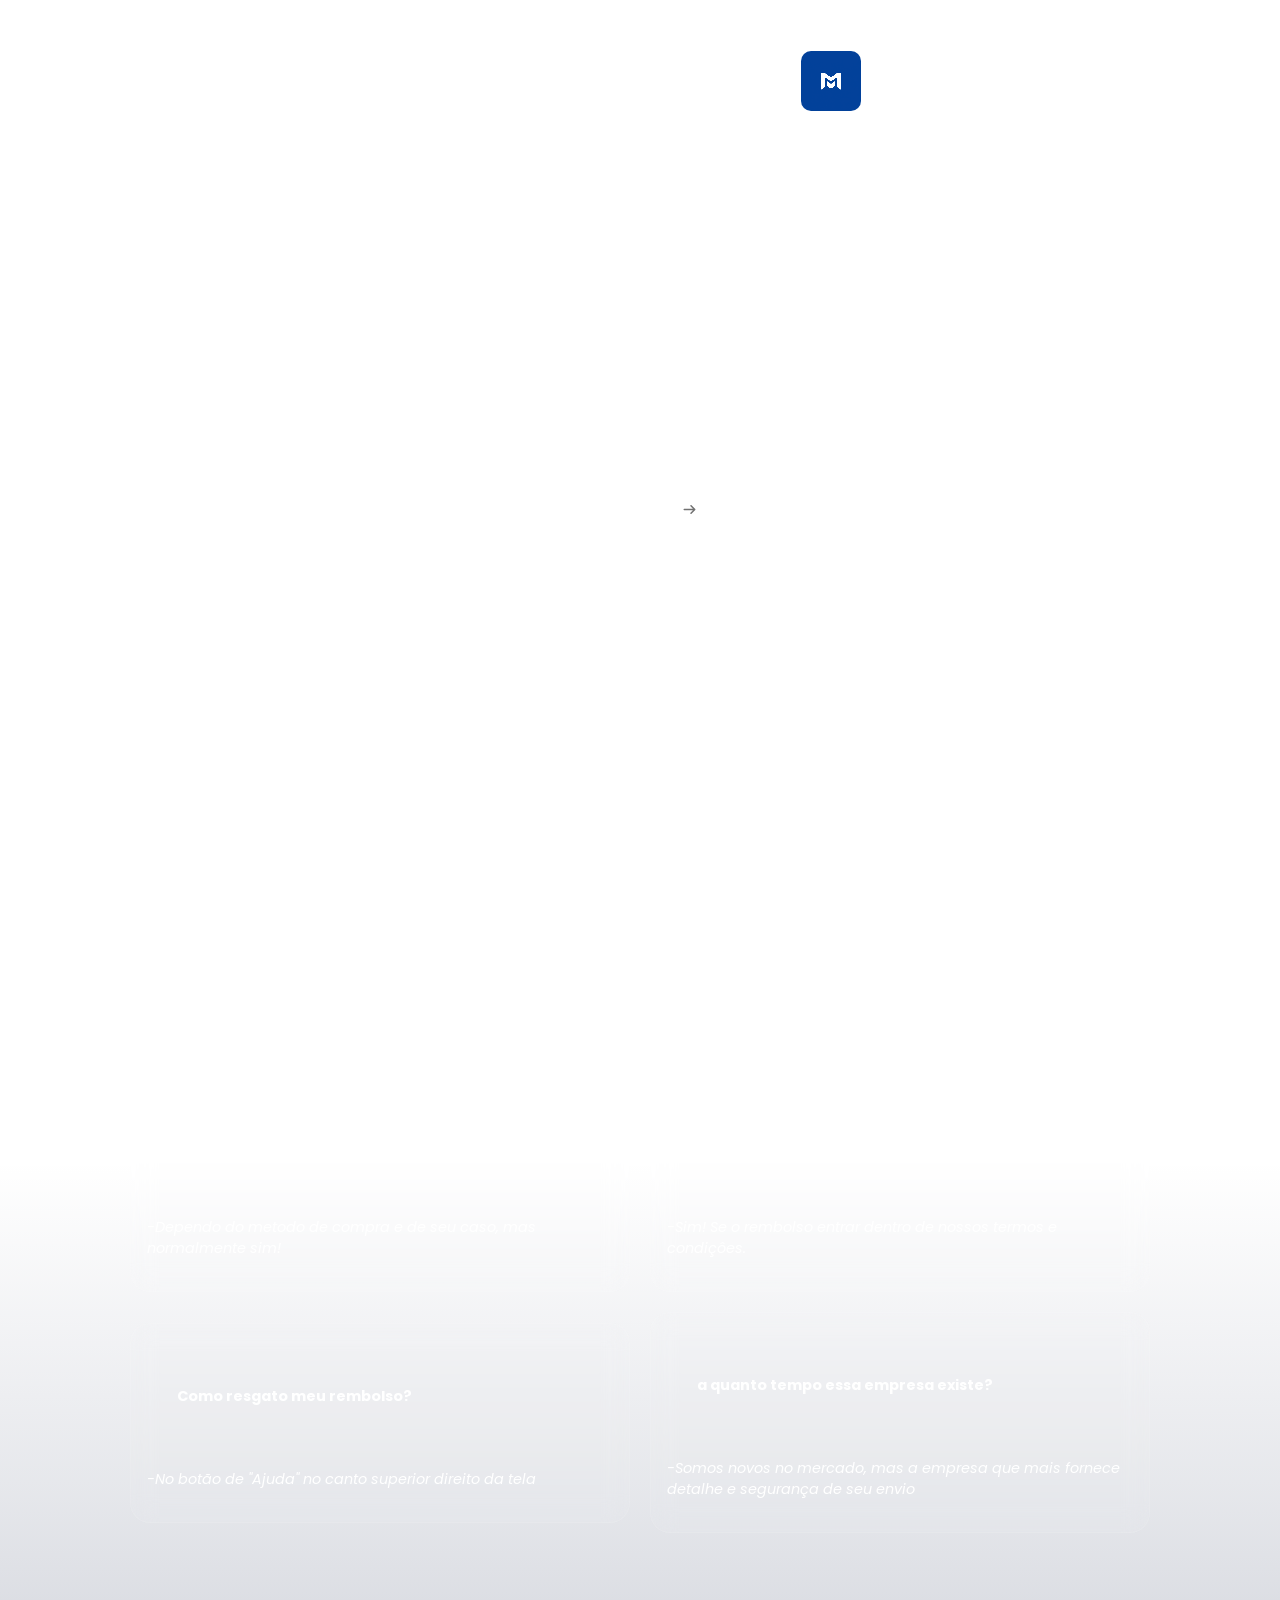
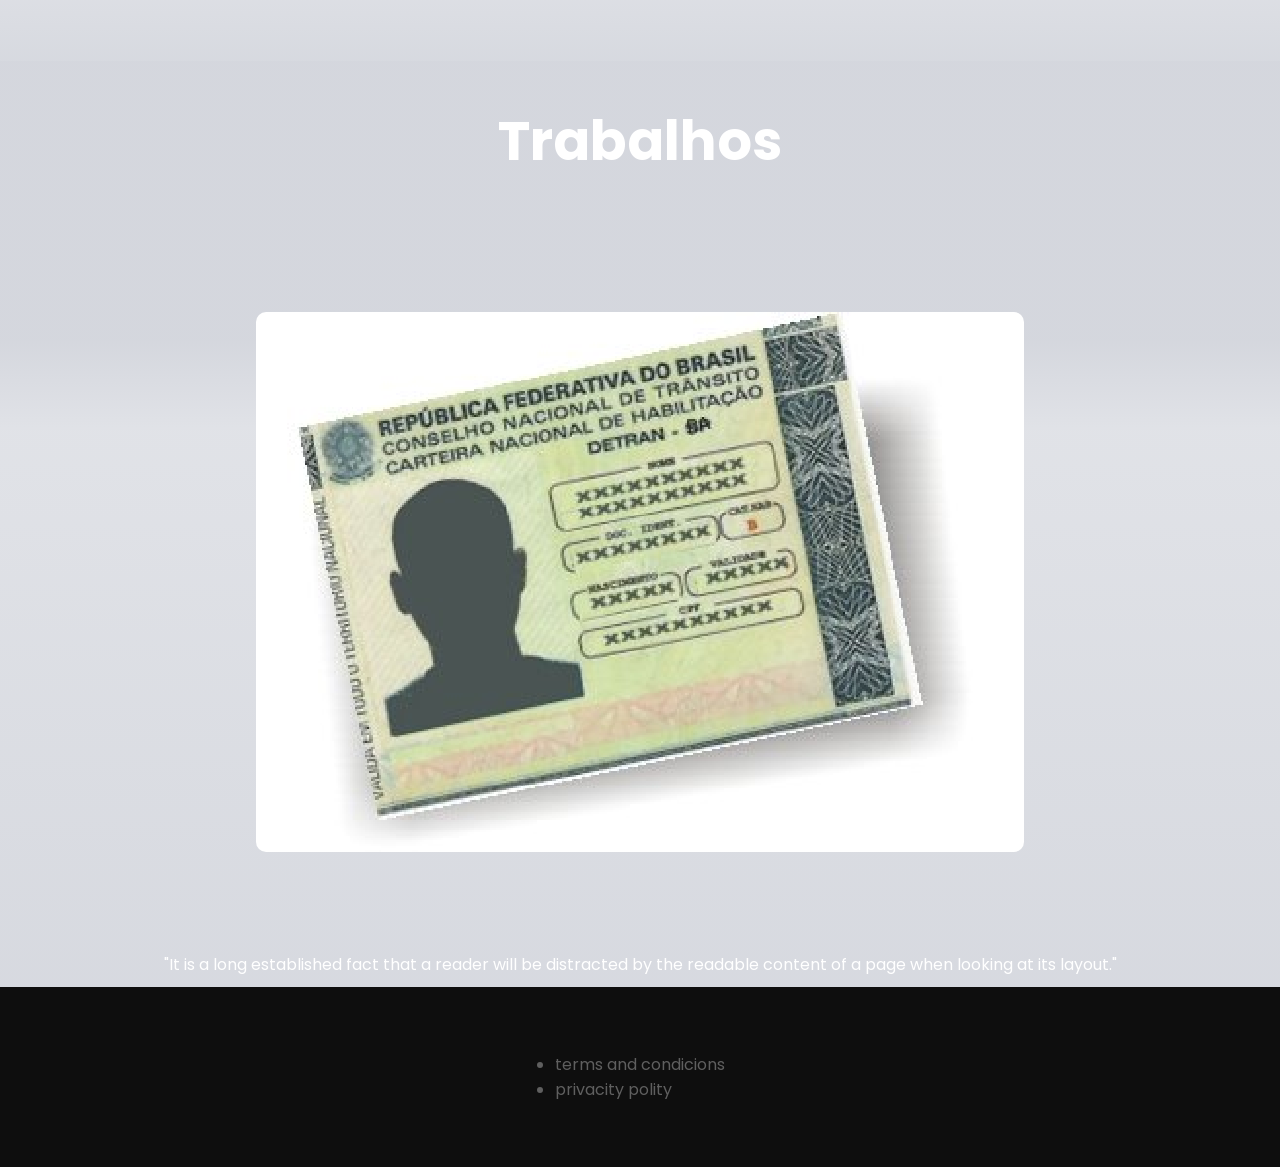
==== commit 408a1259: "Add files via upload" ====
--- a/index.html
+++ b/index.html
@@ -63,12 +63,10 @@
     <div class="imgeTrabalho">
       <img class="divImagens" src="assets/cnh.jpg" alt=>
     </div>
-    <p> "It is a long established fact that a reader will be distracted by
+    <aside>  <p> "It is a long established fact that a reader will be distracted by
       the readable content of a page when looking at its layout."</p>
-     </section>
-    
-
-  
+      </aside>
+  </section>
 
       <section class="footer">
         <footer>
--- a/style.css
+++ b/style.css
@@ -205,12 +205,18 @@
     .trabalhos{
       display: flex;
       flex-direction: column;
-      align-items: center;
+      align-items:center;
+      justify-content: center;
       padding: 10px;
       position: relative;
        
       h3{
     font-size: 3.4rem;
+      }
+
+      aside{
+        display: flex;
+        flex-direction: column;
       }
      
     }
@@ -231,11 +237,13 @@
     .imgeTrabalho{
       display: flex;
       height: auto;
-      width: 10vw;
+      width: 100vw;
       flex-direction: row;
-      align-self: start;
+      align-self: center;
+      justify-content: center;
       border-radius: 10px;
       border: 2px;
+      padding: 100px;
     }
 
 
@@ -245,11 +253,12 @@
 }
 
 .divImagens{
-  width: 50vh;
-  height: auto;
-  display: flex;
-  align-items: right;
-  justify-content: right;
+  border-radius: 10px;
+  width: 60vw;
+  height: 60vh;
+  display: flex;
+  align-items: center;
+  justify-content: center;
   flex-direction: column;
 }
 
@@ -318,4 +327,9 @@
     font-size: 1rem;
 
   }
+
+  .divImagens{
+    height: auto;
+    max-width: 60vw;
+  }
 }
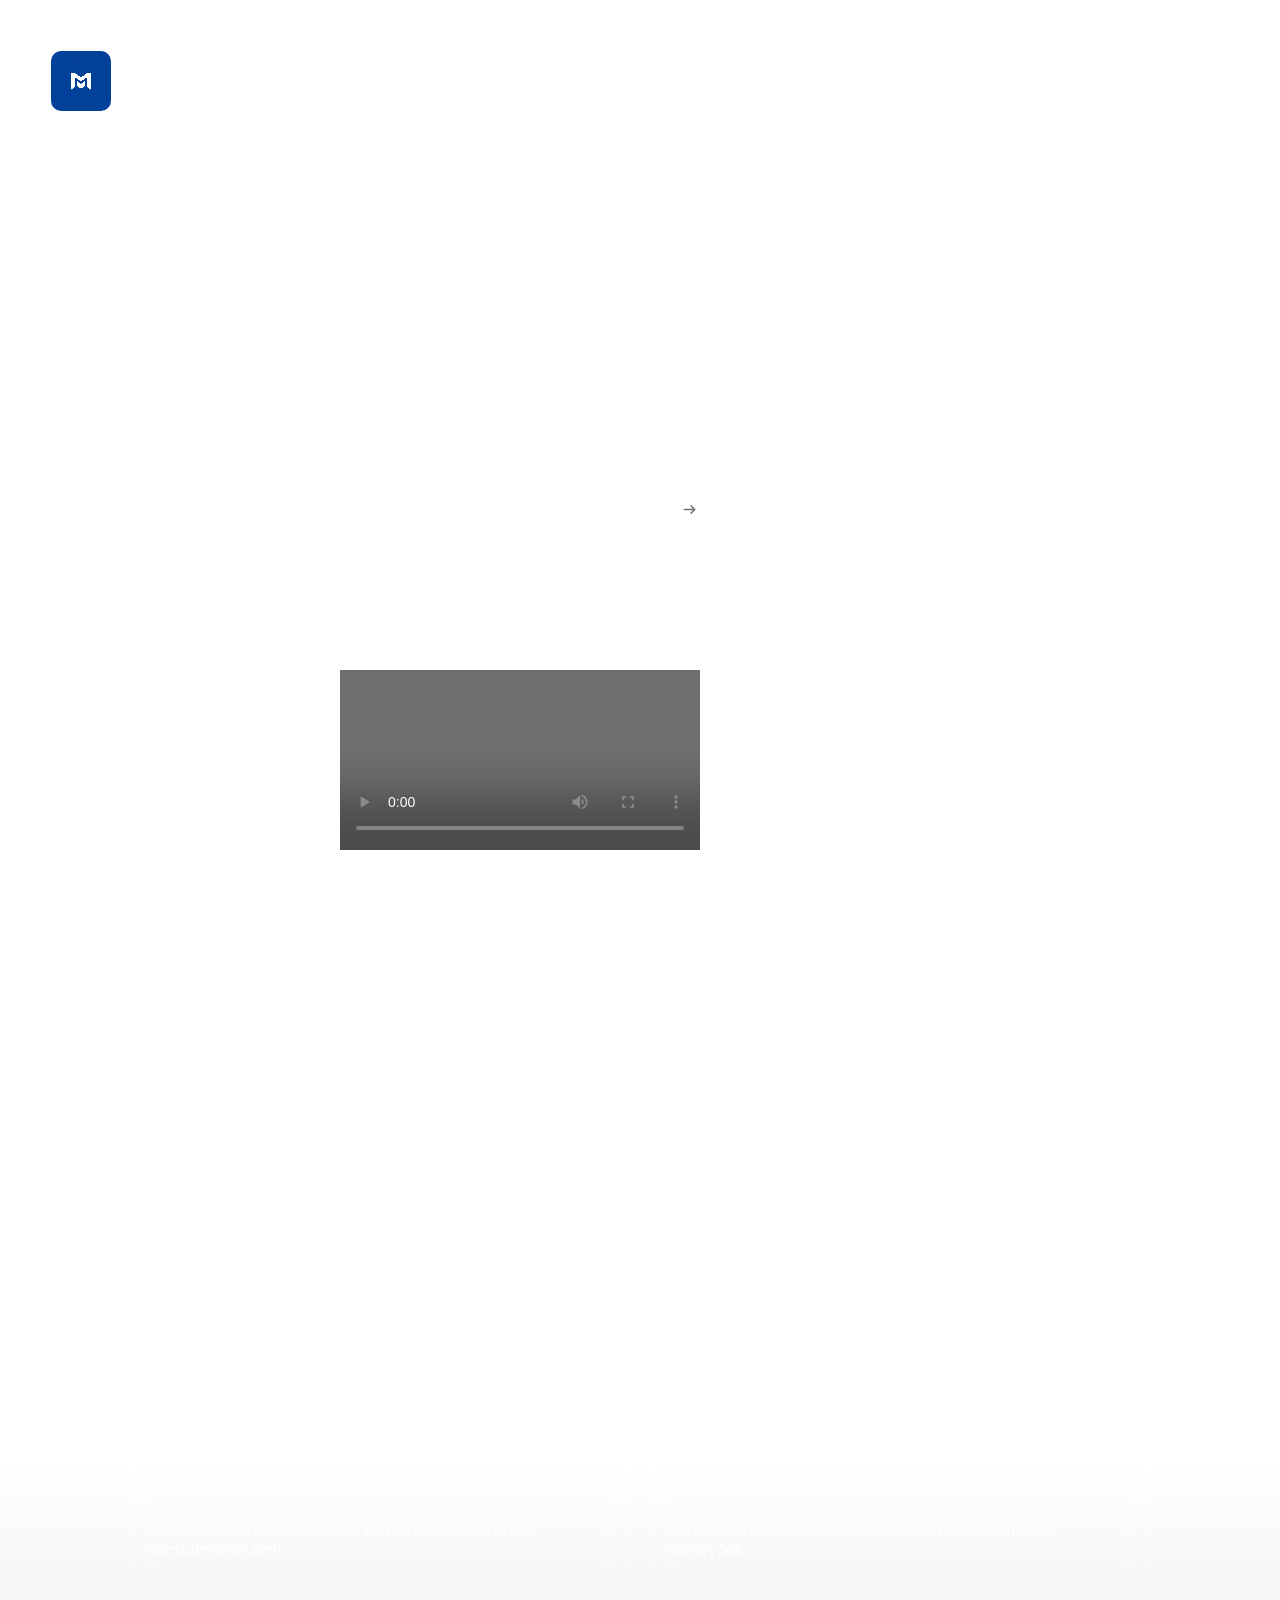
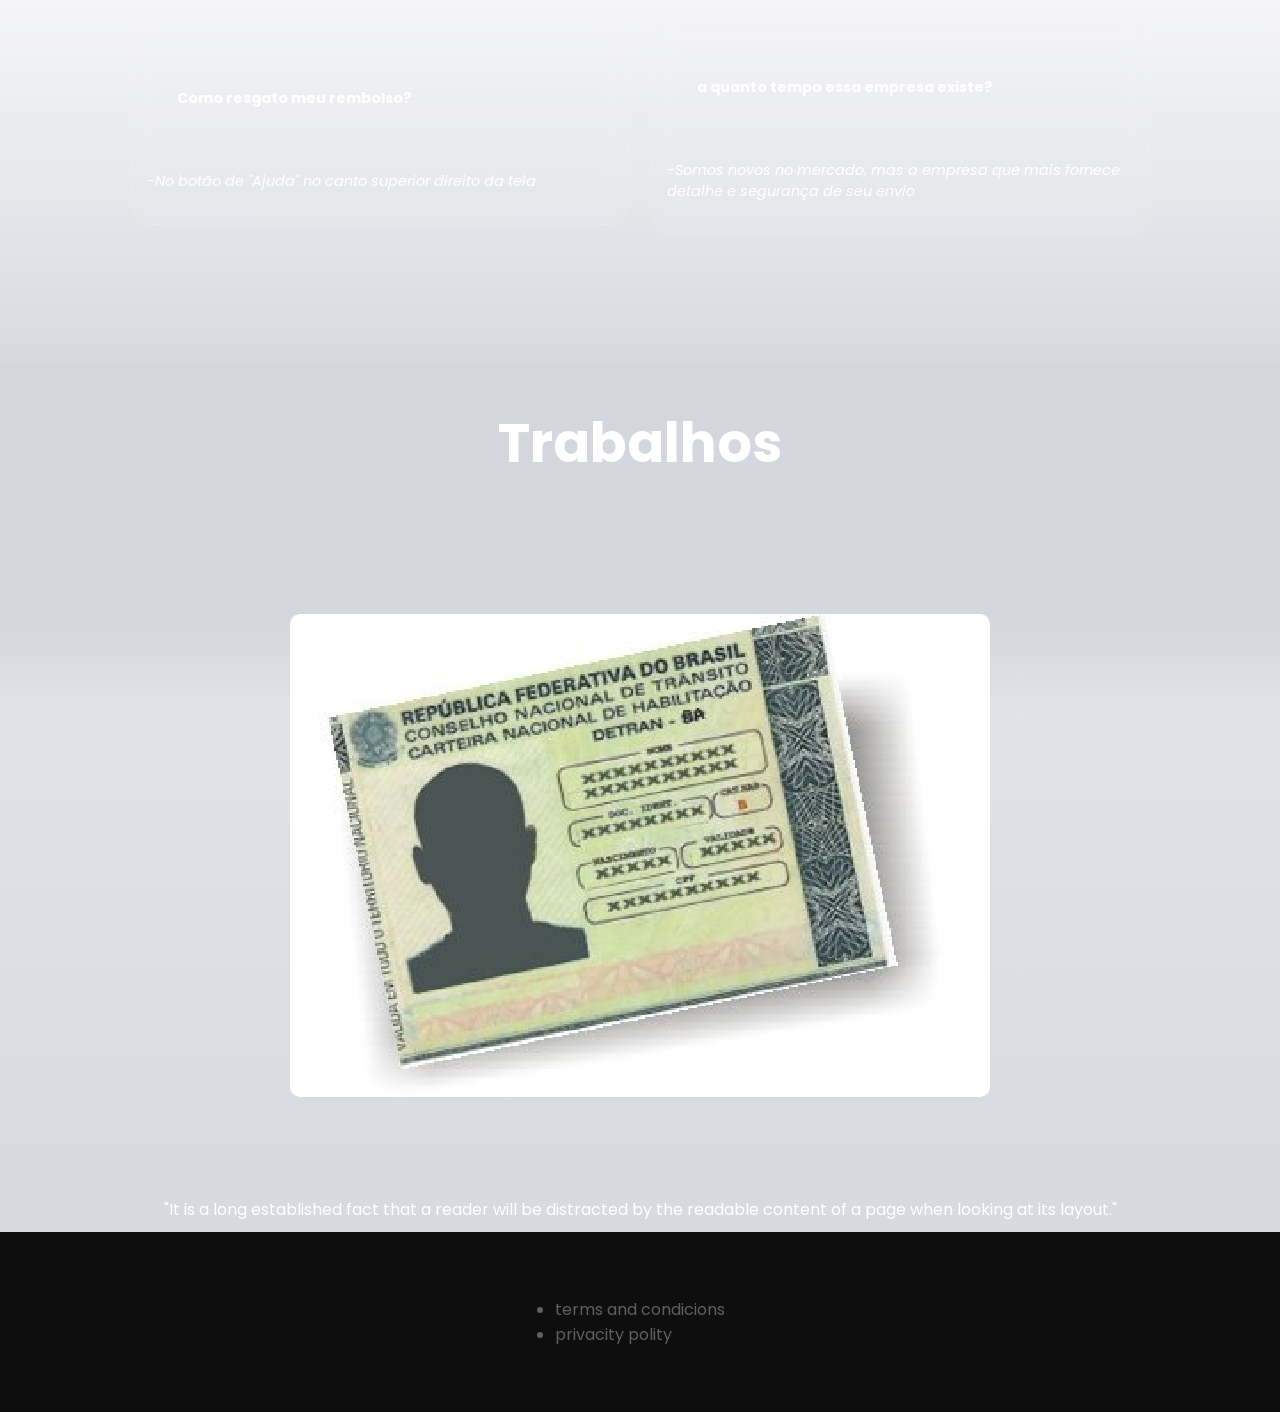
==== commit ec858eda: "Add files via upload" ====
--- a/index.html
+++ b/index.html
@@ -32,6 +32,14 @@
     <div class="buttons">
      <a class="button" href="orcamento.html"><button>Orçamento<img class="arrow" src="assets/arrow-right-solid-full.svg" alt=""></button></a> 
     </div>
+    <main>
+      <a class="video1" href="assets/WhatsApp Video 2026-06-18 at 15.42.59.mp4">
+        <video width="600" controls>
+         <source src="assets/WhatsApp Video 2026-06-18 at 15.42.59.mp4" type="">
+        </video>
+      </a>
+      
+    </main>
     <div class="transiçao"></div>
   </section>
 
--- a/style.css
+++ b/style.css
@@ -54,23 +54,20 @@
   padding: 4%;
   position: fixed;
   top: 0;
-  right: 0;
-  left: auto;
+  left: 0;
   z-index: 1000;
   gap: 100px;
-  width: auto;
   justify-content: space-between;
-
-  nav ul{
-    display: flex;
-    gap: 20px;
-    list-style-type: none;
-    background-color: rgba(255, 255, 255, 0.096);
-    padding: 16px 32px;
-    border-radius: 8px;
-    backdrop-filter: blur(20px);
-
-  }
+}
+
+header nav ul{
+  display: flex;
+  gap: 20px;
+  list-style-type: none;
+  background-color: rgba(255, 255, 255, 0.096);
+  padding: 16px 32px;
+  border-radius: 8px;
+  backdrop-filter: blur(20px);
 }
 
 a{
@@ -111,6 +108,20 @@
 
   }  
  
+}
+
+main{
+  padding-top: 100px;
+  width: 100%;
+  display: flex;
+  flex-direction: row;
+  align-items: center;
+  justify-content: center;
+
+  video{
+    max-width: 60%;
+  }
+
 }
 
 .conteudoPrincipal{
@@ -255,11 +266,20 @@
 .divImagens{
   border-radius: 10px;
   width: 60vw;
-  height: 60vh;
+  max-width: 700px;
+  height: auto;
   display: flex;
   align-items: center;
   justify-content: center;
   flex-direction: column;
+}
+
+.divImagens img,
+.imgeTrabalho img{
+  width: 100%;
+  height: auto;
+  border-radius: 10px;
+  object-fit: cover;
 }
 
 .footer{
@@ -314,6 +334,14 @@
     }
   }
 
+  main{
+
+    video{
+      max-width: 70%;
+      height: auto;
+    }
+  }
+
   .seçao2{
     h2{
       font-size: 1.5rem;
@@ -325,11 +353,28 @@
   .button{
     padding: 8px 16px;
     font-size: 1rem;
-
+  }
+
+  .logo{
+    max-width: 40px;
+    height: auto;
+  }
+
+  header{
+    width: 100%;
+    left: 0;
   }
 
   .divImagens{
+    width: 90vw;
+    max-width: 320px;
     height: auto;
-    max-width: 60vw;
-  }
+    padding: 0;
+  }
+
+  .imgeTrabalho{
+    width: 100%;
+    padding: 20px 0;
+  }
+
 }
